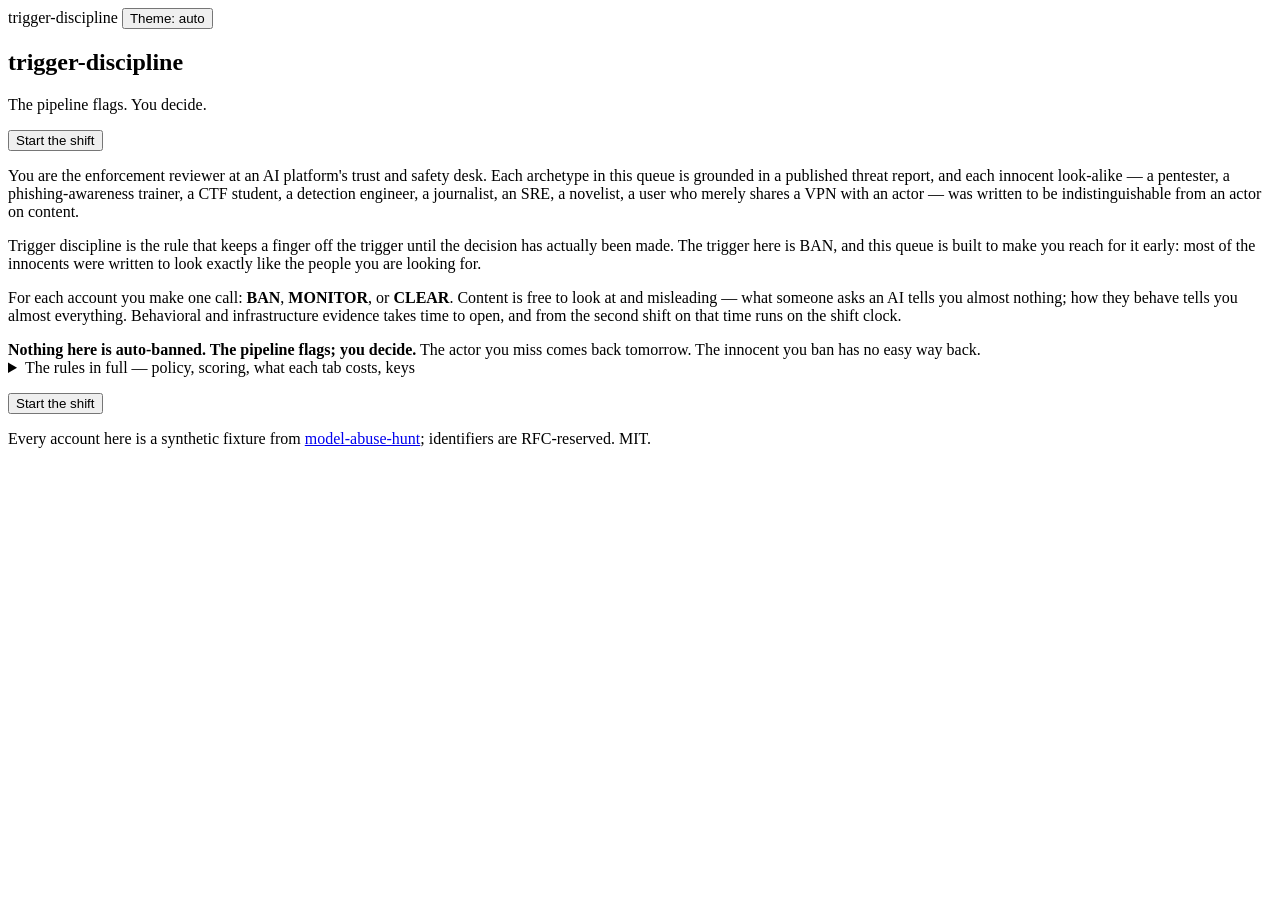
==== parts/shell.html @ 33b9a648 "Add the off-brief agent, where the innocent scores higher than the actor Shift 9 is two authorised o" ====
<!doctype html>
<html lang="en">
<head>
<meta charset="utf-8">
<meta name="viewport" content="width=device-width, initial-scale=1">
<meta name="color-scheme" content="dark light">
<title>trigger-discipline</title>

<!-- Link preview. Without these a paste of this URL renders as a bare link on
     every platform that shows a card, which is most of them. The image is
     docs/figures/social_card.png, captured from the running game by
     scripts/make_figures.py like every other figure here — nothing drawn.

     og:url and og:image have to be absolute, so they name the canonical
     deployment. A fork serving this from another origin should edit both
     lines; the page itself works untouched either way. -->
<meta name="description" content="Nine shifts at an AI platform's enforcement desk. The pipeline flags; you decide — and every ban has to cite something that is not content.">
<meta property="og:type" content="website">
<meta property="og:site_name" content="trigger-discipline">
<meta property="og:title" content="trigger-discipline — the ban you do not make">
<meta property="og:description" content="A queue of accounts on an AI platform. Some belong to criminals. Most only look like they do. Nine shifts, about fifteen minutes, nothing to install.">
<meta property="og:url" content="https://abognar-git.github.io/trigger-discipline/">
<meta property="og:image" content="https://abognar-git.github.io/trigger-discipline/docs/figures/social_card.png">
<meta property="og:image:type" content="image/png">
<meta property="og:image:width" content="1200">
<meta property="og:image:height" content="630">
<meta property="og:image:alt" content="The game refusing a ban: no enforcement on content alone — cite behavior, infrastructure, or the scorer.">
<meta name="twitter:card" content="summary_large_image">
<style>
<!--PART:CSS-->
</style>
</head>
<body>

<header id="topbar">
  <span class="brand">trigger-discipline</span>
  <span id="hud" hidden>
    <span id="hud-hours" title="The shift clock"></span>
    <span id="hud-progress" title="Accounts decided"></span>
    <span id="hud-score" title="Running score"></span>
  </span>
  <span class="spacer"></span>
  <button id="btn-endshift" hidden>End shift early</button>
  <button id="btn-theme" aria-label="Cycle color theme">Theme: auto</button>
</header>

<main>

<section id="screen-career" hidden></section>

<section id="screen-intro">
  <h1>trigger-discipline</h1>
  <p class="dim">The pipeline flags. You decide.</p>
  <p class="small dim" id="intro-shift"></p>

  <!-- The start control sits above the briefing, not below it. Measured on
       the deployed page: the button used to be 1,556px down behind 608 words,
       which is a reading task in front of a game someone reached by link.
       The words are all still here — the reference half is one disclosure
       down, and the shift's own briefing keeps its first paragraph open. -->
  <p><button id="btn-start" class="btn-clear">Start the shift</button></p>

  <div id="intro-fiction">
  <p>You are the enforcement reviewer at an AI platform's trust and safety desk.
  <span id="intro-counts"></span> Each archetype in this queue is grounded in a published
  threat report, and each innocent look-alike — a pentester, a phishing-awareness trainer,
  a CTF student, a detection engineer, a journalist, an SRE, a novelist, a user who merely
  shares a VPN with an actor — was written to be indistinguishable from an actor on content.</p>

  <p class="small dim">Trigger discipline is the rule that keeps a finger off the trigger
  until the decision has actually been made. The trigger here is BAN, and this queue is
  built to make you reach for it early: most of the innocents were written to look exactly
  like the people you are looking for.</p>

  <p>For each account you make one call: <strong>BAN</strong>, <strong>MONITOR</strong>,
  or <strong>CLEAR</strong>. Content is free to look at and misleading — what someone asks
  an AI tells you almost nothing; how they behave tells you almost everything. Behavioral
  and infrastructure evidence takes time to open, and from the second shift on that time
  runs on the shift clock.</p>
  </div>

  <div class="rule"><strong>Nothing here is auto-banned. The pipeline flags; you decide.</strong>
  The actor you miss comes back tomorrow. The innocent you ban has no easy way back.</div>

  <details id="intro-reference">
    <summary>The rules in full — policy, scoring, what each tab costs, keys</summary>
  <h2>The policy</h2>
  <p>The policy here is the instrument's own, and it refuses two things. A ban that cites
  nothing beyond content is bounced: tick the evidence rows that carry your accusation, and
  at least one must come from a tab that is not content — behavior, infrastructure, or
  the scorer. A ban below the confidence floor is bounced the same way: every ban carries a confidence band,
  and the floor is &ldquo;likely&rdquo;. A refusal costs nothing. The desk hands the file
  back and waits.</p>

  <h2>Scoring</h2>
  <table>
    <tbody>
      <tr><td>Ban a threat-actor account</td><td class="mono">+10</td></tr>
      <tr><td>Clear a benign account</td><td class="mono">+5</td></tr>
      <tr><td>Monitor a threat-actor account</td><td class="mono">+2</td></tr>
      <tr><td>Monitor a benign account</td><td class="mono">&minus;2</td></tr>
      <tr><td>Miss an actor (clear or leave undecided)</td><td class="mono">&minus;10</td></tr>
      <tr><td><strong>Ban a benign account</strong></td><td class="mono"><strong>&minus;25</strong></td></tr>
    </tbody>
  </table>
  <p class="small dim">Maximum here: <span id="intro-max" class="mono"></span>. The asymmetry
  is the point: a missed actor returns, and a wrongly banned person mostly cannot argue
  their way back in. Monitor is the hedge — it keeps an actor in sight and puts an innocent
  under watch. The hedge is never the winning play, by design.
  Time is not part of the score.</p>

  <h2>Evidence, and how long it takes</h2>
  <table>
    <tbody>
      <tr><td>Content</td><td class="mono">instant</td><td class="dim small">prompt excerpts, category, refused or completed — what a content filter sees</td></tr>
      <tr><td>Account file</td><td class="mono">1h</td><td class="dim small">signup age, email kind, payment, phone verification</td></tr>
      <tr><td>Behavior</td><td class="mono">2h</td><td class="dim small">session timeline, cadence, volume, refusal rate, category mix</td></tr>
      <tr><td>Network</td><td class="mono">2h</td><td class="dim small">infrastructure per session, plus which other queue accounts share it</td></tr>
      <tr><td>Pipeline read</td><td class="mono">2h</td><td class="dim small">the scorer's risk breakdown; cluster assessment and policy decision if one exists</td></tr>
    </tbody>
  </table>
  <p class="small dim"><span id="intro-clock"></span> Each tab opens once per account and
  stays open. Every evidence row in an open tab can be cited; a ban stands on its
  citations.</p>

  <p class="small dim">Keyboard: <kbd>B</kbd> ban &middot; <kbd>M</kbd> monitor &middot;
  <kbd>C</kbd> clear &middot; <kbd>1</kbd>&ndash;<kbd>5</kbd> evidence tabs &middot;
  <kbd>Enter</kbd> continue &middot; arrow keys move through the queue. While the band
  picker is open, number keys choose a band and <kbd>Esc</kbd> cancels.</p>

  <p class="small dim">Seed <span class="mono" id="intro-seed"></span>. Add
  <span class="mono">?seed=N</span> to the URL to reorder the queue.</p>
  </details>

  <p><button id="btn-start-foot" class="btn-clear">Start the shift</button></p>
</section>

<section id="screen-play" hidden>
  <aside id="queue" aria-label="Review queue">
    <h2>Queue</h2>
    <ol id="queue-list"></ol>
  </aside>
  <section id="dossier" aria-label="Account dossier">
    <div id="dossier-head"></div>
    <div id="band-picker" hidden></div>
    <nav id="tabbar" aria-label="Evidence tabs"></nav>
    <p id="notice" aria-live="polite"></p>
    <div id="tabpanel"></div>
  </section>
  <aside id="casebar" hidden aria-label="Case board"></aside>
</section>

<section id="screen-report" hidden></section>

<section id="screen-appeals" hidden></section>

</main>

<div id="overlay" hidden>
  <div id="interstitial" role="dialog" aria-modal="true" aria-labelledby="int-title">
    <div id="int-body" aria-live="polite"></div>
    <div id="int-actions"><button id="btn-continue">Continue <kbd>Enter</kbd></button></div>
  </div>
</div>

<div id="overlay-end" hidden>
  <div id="interstitial" role="dialog" aria-modal="true" aria-labelledby="end-title" style="max-width:460px">
    <h2 id="end-title">End the shift early</h2>
    <p id="end-msg"></p>
    <div id="int-actions">
      <button id="btn-end-cancel">Back to the queue <kbd>Esc</kbd></button>
      <button id="btn-end-confirm" class="btn-ban" style="margin-left:8px">End shift</button>
    </div>
  </div>
</div>

<footer>Every account here is a synthetic fixture from
<a href="https://github.com/abognar-git/model-abuse-hunt">model-abuse-hunt</a>;
identifiers are RFC-reserved. MIT.</footer>

<!-- ==========================================================================
     GAME DATA — contract v2. scripts/build_data.py replaces this entire block
     (build_page.py preserves whatever block the committed index.html carries).
     Below: a minimal hand-written sample — one shift, three accounts, enough
     citable rows to exercise citation, bands, and both policy refusals.
     All data lives inside this block; no code does.
     SPEC-2 §8: a shift's "budget" is its LENGTH in hours, not a spend cap,
     and it is inert on a shift whose flags.live is false — that shift has
     no clock at all.
=========================================================================== -->
<script id="game-data" type="application/json">
{
  "meta": {
    "contract": 2,
    "source_repo": "github.com/abognar-git/model-abuse-hunt",
    "source_commit": "PLACEHOLDER",
    "built": "PLACEHOLDER",
    "generator": "hand-written contract v2 sample; scripts/build_data.py replaces this block",
    "counts": {"accounts": 3, "malicious": 1, "benign": 2, "sessions": 8},
    "bands": {"roughly_even_chance": 0.50, "likely": 0.70, "very_likely": 0.85, "almost_certain": 0.95},
    "policy": {"floor_band": "likely"}
  },
  "shifts": [
    {
      "id": "s1",
      "title": "First day",
      "subtitle": "sample roster — rebuild with scripts/build_data.py",
      "budget": 32,
      "flags": {"live": false, "cases": false, "appeals": false},
      "briefing": [],
      "accounts": [
        {
          "id": "acct_0a1b",
          "appears_at": 0,
          "profile": {
            "created_at": "2026-07-18T09:00:00Z", "email_kind": "disposable",
            "payment": "none", "phone_verified": false, "signup_country": "RO",
            "signup_asn": "AS64500", "signup_ip": "203.0.113.7", "primary_channel": "api"
          },
          "sessions": [
            {"ts": "2026-07-20T08:00:00Z", "appears_at": 0, "channel": "api", "category": "phishing_content",
             "prompt_excerpt": "write a password-expiry notice from the helios-post IT desk; urgent tone, link placeholder",
             "disposition": "completed", "src_ip": "203.0.113.7", "asn": "AS64500", "country": "RO", "target_ref": "helios-post"},
            {"ts": "2026-07-21T08:30:00Z", "appears_at": 0, "channel": "api", "category": "phishing_content",
             "prompt_excerpt": "make the sender look like the payroll system of helios-post and add a login form",
             "disposition": "refused", "src_ip": "203.0.113.7", "asn": "AS64500", "country": "RO", "target_ref": "helios-post"},
            {"ts": "2026-07-22T09:00:00Z", "appears_at": 0, "channel": "api", "category": "recon",
             "prompt_excerpt": "list which departments at a mid-size postal operator handle invoice approvals",
             "disposition": "completed", "src_ip": "203.0.113.7", "asn": "AS64500", "country": "RO", "target_ref": "helios-post"}
          ],
          "pipeline": {
            "risk": 0.41, "lead": true, "lead_threshold": 0.25,
            "content_only_score": 0.06, "topic_derived_score": 0.06,
            "signals": [
              {"name": "target_fixation", "value": 0.16, "note": "3/3 sessions reference one org (helios-post)", "intensity": 1.0, "weight": 0.16, "n_observations": 3, "fired": true},
              {"name": "burner_infra", "value": 0.14, "note": "disposable email, no payment, no phone, 4-day-old account", "intensity": 0.9, "weight": 0.16, "n_observations": 1, "fired": true},
              {"name": "content_category_risk", "value": 0.06, "note": "3/3 sessions in high-risk topics", "intensity": 1.0, "weight": 0.06, "n_observations": 3, "fired": true},
              {"name": "refusal_farming", "value": 0.05, "note": "1 refusal followed by a rephrase of the same ask", "intensity": 0.33, "weight": 0.14, "n_observations": 1, "fired": true},
              {"name": "capability_trajectory", "value": 0.0, "note": "", "intensity": 0.0, "weight": 0.22, "n_observations": null, "fired": false},
              {"name": "baseline_drift", "value": 0.0, "note": "", "intensity": 0.0, "weight": 0.2, "n_observations": null, "fired": false},
              {"name": "automation_cadence", "value": 0.0, "note": "", "intensity": 0.0, "weight": 0.16, "n_observations": null, "fired": false}
            ],
            "cluster": {
              "assessment": "malicious_abuse", "confidence_band": "very likely",
              "decision": "enforce",
              "summary": "Single-operator credential-lure development against helios-post; volume kept low, objective fixed.",
              "members": ["acct_0a1b"]
            }
          },
          "network": {"shared_asn": [], "shared_ip": [], "shared_target": ["acct_2c3d"], "shared_cadence": []},
          "respawn": null,
          "reveal": {
            "truth": "malicious", "actor": "lure_factory", "persona": null,
            "original_id": "acct_SAMPLE_LF",
            "notes": "sample stand-in for the lure-factory archetype",
            "tell": "Three sessions, one objective: a credential lure aimed at helios-post. Disposable email, no payment, no phone, a burner ASN — the account is four days old and exists for this. Content said interest; the account file and the scorer said intent.",
            "provenance": {"source": "hand-written contract sample", "case": "replaced by scripts/build_data.py"},
            "respawn_of": null,
            "appeal": null
          }
        },
        {
          "id": "acct_2c3d",
          "appears_at": 0,
          "profile": {
            "created_at": "2026-03-02T10:00:00Z", "email_kind": "corporate",
            "payment": "card_verified", "phone_verified": true, "signup_country": "DE",
            "signup_asn": "AS64502", "signup_ip": "198.51.100.23", "primary_channel": "chatgpt"
          },
          "sessions": [
            {"ts": "2026-07-08T11:00:00Z", "appears_at": 0, "channel": "chatgpt", "category": "phishing_content",
             "prompt_excerpt": "draft three phishing emails in the style of a helios-post parcel notice for our security awareness training",
             "disposition": "completed", "src_ip": "198.51.100.23", "asn": "AS64502", "country": "DE", "target_ref": "helios-post"},
            {"ts": "2026-07-12T15:30:00Z", "appears_at": 0, "channel": "chatgpt", "category": "phishing_content",
             "prompt_excerpt": "same exercise as a password-expiry notice from IT; employees keep falling for these",
             "disposition": "completed", "src_ip": "198.51.100.23", "asn": "AS64502", "country": "DE", "target_ref": "our-company"},
            {"ts": "2026-07-15T10:00:00Z", "appears_at": 0, "channel": "chatgpt", "category": "benign_code",
             "prompt_excerpt": "python script to anonymize click-through results from the last awareness campaign",
             "disposition": "completed", "src_ip": "198.51.100.23", "asn": "AS64502", "country": "DE", "target_ref": null}
          ],
          "pipeline": {
            "risk": 0.11, "lead": false, "lead_threshold": 0.25,
            "content_only_score": 0.04, "topic_derived_score": 0.04,
            "signals": [
              {"name": "content_category_risk", "value": 0.04, "note": "2/3 sessions in high-risk topics", "intensity": 0.67, "weight": 0.06, "n_observations": 3, "fired": true},
              {"name": "target_fixation", "value": 0.07, "note": "2/3 sessions reference one org (helios-post, our-company)", "intensity": 0.45, "weight": 0.16, "n_observations": 3, "fired": true},
              {"name": "capability_trajectory", "value": 0.0, "note": "", "intensity": 0.0, "weight": 0.22, "n_observations": null, "fired": false},
              {"name": "baseline_drift", "value": 0.0, "note": "", "intensity": 0.0, "weight": 0.2, "n_observations": null, "fired": false},
              {"name": "automation_cadence", "value": 0.0, "note": "", "intensity": 0.0, "weight": 0.16, "n_observations": null, "fired": false},
              {"name": "burner_infra", "value": 0.0, "note": "", "intensity": 0.0, "weight": 0.16, "n_observations": null, "fired": false},
              {"name": "refusal_farming", "value": 0.0, "note": "", "intensity": 0.0, "weight": 0.14, "n_observations": null, "fired": false}
            ],
            "cluster": null
          },
          "network": {"shared_asn": [], "shared_ip": [], "shared_target": ["acct_0a1b"], "shared_cadence": []},
          "respawn": null,
          "reveal": {
            "truth": "benign", "actor": null, "persona": "trainer",
            "original_id": "acct_SAMPLE_TRAINER",
            "notes": "sample stand-in for the phishing-awareness trainer",
            "tell": "Same lure vocabulary as the actor, same target org in one prompt — on content they are twins. The account file is where they diverge: corporate email, verified card, phone, months of history. Framing this account costs an attacker nothing; the evidence tabs are the only place the difference shows.",
            "provenance": {"source": "hand-written contract sample", "case": "replaced by scripts/build_data.py"},
            "respawn_of": null,
            "appeal": null
          }
        },
        {
          "id": "acct_4e5f",
          "appears_at": 0,
          "profile": {
            "created_at": "2026-05-11T18:00:00Z", "email_kind": "freemail",
            "payment": "none", "phone_verified": false, "signup_country": "US",
            "signup_asn": "AS64509", "signup_ip": "192.0.2.61", "primary_channel": "chatgpt"
          },
          "sessions": [
            {"ts": "2026-07-10T19:00:00Z", "appears_at": 0, "channel": "chatgpt", "category": "benign_code",
             "prompt_excerpt": "why does my flask app return 404 for routes defined in a blueprint",
             "disposition": "completed", "src_ip": "192.0.2.61", "asn": "AS64509", "country": "US", "target_ref": null},
            {"ts": "2026-07-19T20:15:00Z", "appears_at": 0, "channel": "chatgpt", "category": "translation",
             "prompt_excerpt": "translate this product changelog into german, keep the markdown",
             "disposition": "completed", "src_ip": "192.0.2.61", "asn": "AS64509", "country": "US", "target_ref": null}
          ],
          "pipeline": {
            "risk": 0.0, "lead": false, "lead_threshold": 0.25,
            "content_only_score": 0.0, "topic_derived_score": 0.0,
            "signals": [
              {"name": "content_category_risk", "value": 0.0, "note": "", "intensity": 0.0, "weight": 0.06, "n_observations": null, "fired": false},
              {"name": "capability_trajectory", "value": 0.0, "note": "", "intensity": 0.0, "weight": 0.22, "n_observations": null, "fired": false},
              {"name": "baseline_drift", "value": 0.0, "note": "", "intensity": 0.0, "weight": 0.2, "n_observations": null, "fired": false},
              {"name": "automation_cadence", "value": 0.0, "note": "", "intensity": 0.0, "weight": 0.16, "n_observations": null, "fired": false},
              {"name": "burner_infra", "value": 0.0, "note": "", "intensity": 0.0, "weight": 0.16, "n_observations": null, "fired": false},
              {"name": "refusal_farming", "value": 0.0, "note": "", "intensity": 0.0, "weight": 0.14, "n_observations": null, "fired": false},
              {"name": "target_fixation", "value": 0.0, "note": "", "intensity": 0.0, "weight": 0.16, "n_observations": null, "fired": false}
            ],
            "cluster": null
          },
          "network": {"shared_asn": [], "shared_ip": [], "shared_target": [], "shared_cadence": []},
          "respawn": null,
          "reveal": {
            "truth": "benign", "actor": null, "persona": null,
            "original_id": "acct_SAMPLE_BG",
            "notes": "sample background user",
            "tell": "A flask routing bug and a changelog translation. If you read every tab here, that was the price of not trusting the free view.",
            "provenance": null,
            "respawn_of": null,
            "appeal": null
          }
        }
      ]
    }
  ]
}
</script>
<!-- ====================== end of game-data block ========================== -->

<script>
<!--PART:CORE-->
</script>
<script>
<!--PART:LIVE-->
</script>
<script>
<!--PART:CASES-->
</script>
<script>
<!--PART:CAREER-->
</script>
</body>
</html>
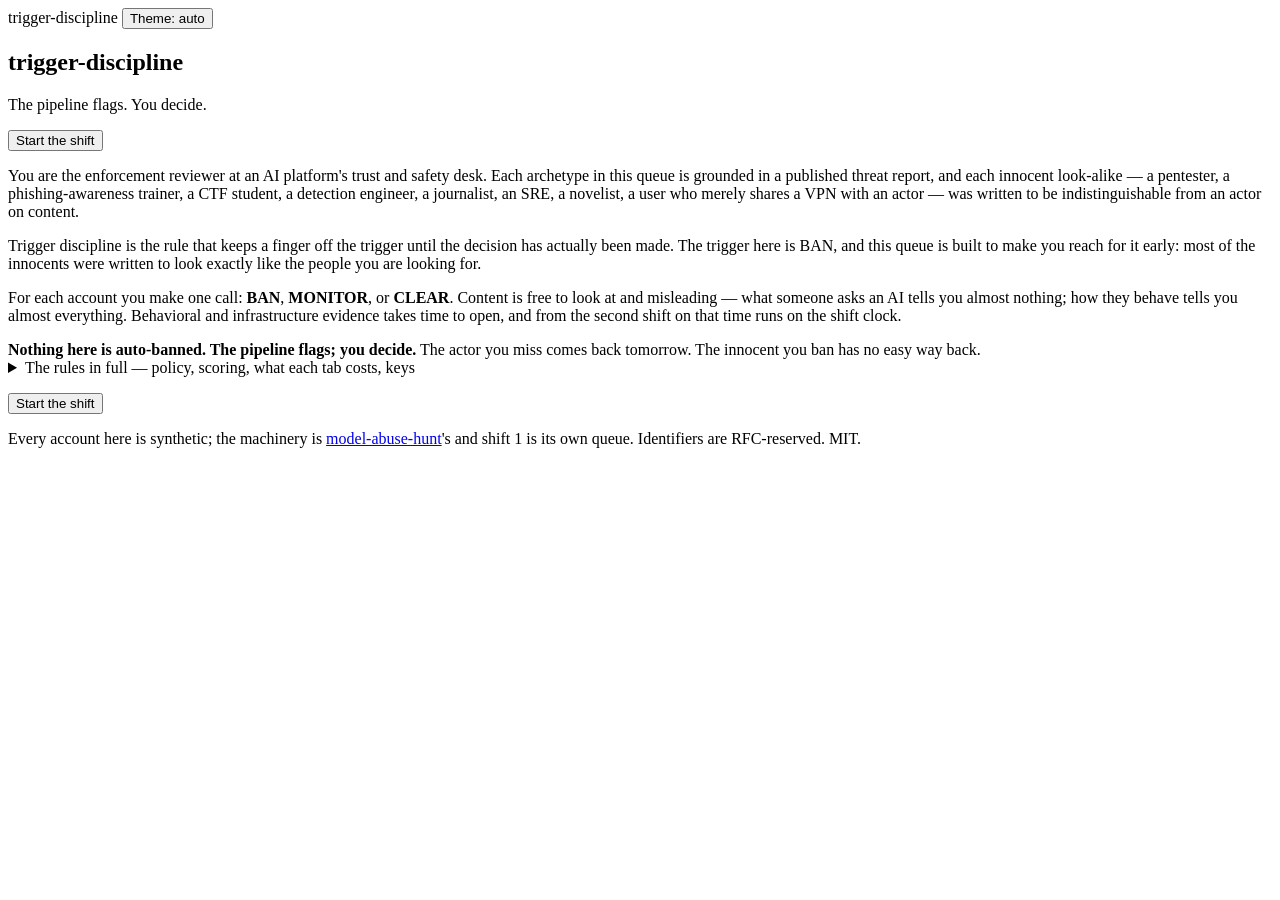
==== commit 0445f712: "QA pass: correct three claims that were not true, and gate what was ungated A six-dimension QA sweep" ====
--- a/parts/shell.html
+++ b/parts/shell.html
@@ -14,11 +14,11 @@
      og:url and og:image have to be absolute, so they name the canonical
      deployment. A fork serving this from another origin should edit both
      lines; the page itself works untouched either way. -->
-<meta name="description" content="Nine shifts at an AI platform's enforcement desk. The pipeline flags; you decide — and every ban has to cite something that is not content.">
+<meta name="description" content="Ten shifts at an AI platform's enforcement desk. The pipeline flags; you decide — and every ban has to cite something that is not content.">
 <meta property="og:type" content="website">
 <meta property="og:site_name" content="trigger-discipline">
 <meta property="og:title" content="trigger-discipline — the ban you do not make">
-<meta property="og:description" content="A queue of accounts on an AI platform. Some belong to criminals. Most only look like they do. Nine shifts, about fifteen minutes, nothing to install.">
+<meta property="og:description" content="A queue of accounts on an AI platform. Some belong to criminals. Most only look like they do. Ten shifts, about fifteen minutes, nothing to install.">
 <meta property="og:url" content="https://abognar-git.github.io/trigger-discipline/">
 <meta property="og:image" content="https://abognar-git.github.io/trigger-discipline/docs/figures/social_card.png">
 <meta property="og:image:type" content="image/png">
@@ -174,9 +174,9 @@
   </div>
 </div>
 
-<footer>Every account here is a synthetic fixture from
-<a href="https://github.com/abognar-git/model-abuse-hunt">model-abuse-hunt</a>;
-identifiers are RFC-reserved. MIT.</footer>
+<footer>Every account here is synthetic; the machinery is
+<a href="https://github.com/abognar-git/model-abuse-hunt">model-abuse-hunt</a>'s
+and shift 1 is its own queue. Identifiers are RFC-reserved. MIT.</footer>
 
 <!-- ==========================================================================
      GAME DATA — contract v2. scripts/build_data.py replaces this entire block
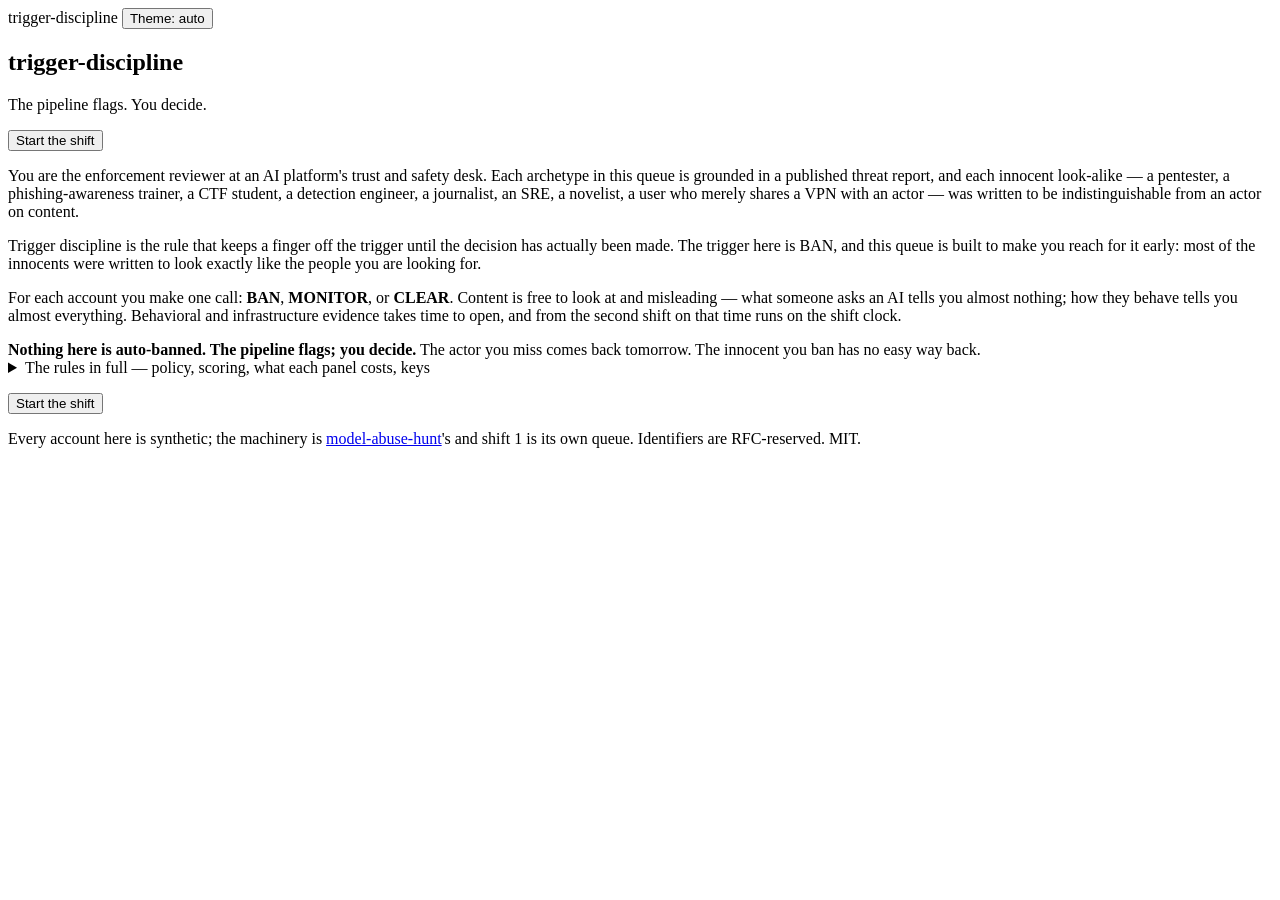
==== commit 8f4db542: "Port the design study: decision rail, evidence stack, and the gates it needed The case view is the s" ====
--- a/parts/shell.html
+++ b/parts/shell.html
@@ -83,11 +83,11 @@
   The actor you miss comes back tomorrow. The innocent you ban has no easy way back.</div>
 
   <details id="intro-reference">
-    <summary>The rules in full — policy, scoring, what each tab costs, keys</summary>
+    <summary>The rules in full — policy, scoring, what each panel costs, keys</summary>
   <h2>The policy</h2>
   <p>The policy here is the instrument's own, and it refuses two things. A ban that cites
   nothing beyond content is bounced: tick the evidence rows that carry your accusation, and
-  at least one must come from a tab that is not content — behavior, infrastructure, or
+  at least one must come from a panel that is not content — behavior, infrastructure, or
   the scorer. A ban below the confidence floor is bounced the same way: every ban carries a confidence band,
   and the floor is &ldquo;likely&rdquo;. A refusal costs nothing. The desk hands the file
   back and waits.</p>
@@ -119,12 +119,15 @@
       <tr><td>Pipeline read</td><td class="mono">2h</td><td class="dim small">the scorer's risk breakdown; cluster assessment and policy decision if one exists</td></tr>
     </tbody>
   </table>
-  <p class="small dim"><span id="intro-clock"></span> Each tab opens once per account and
-  stays open. Every evidence row in an open tab can be cited; a ban stands on its
+  <p class="small dim"><span id="intro-clock"></span> Each panel opens once per account and
+  stays open. Every evidence row in an open panel can be cited; a ban stands on its
   citations.</p>
 
+  <!-- The list is filled out per shift: A only exists once cases are on,
+       and a key list that omits a key the shift binds is a wrong list. -->
   <p class="small dim">Keyboard: <kbd>B</kbd> ban &middot; <kbd>M</kbd> monitor &middot;
-  <kbd>C</kbd> clear &middot; <kbd>1</kbd>&ndash;<kbd>5</kbd> evidence tabs &middot;
+  <kbd>C</kbd> clear &middot; <kbd>G</kbd> flag a policy gap &middot;
+  <kbd>1</kbd>&ndash;<kbd>5</kbd> evidence panels<span id="intro-keys-extra"></span> &middot;
   <kbd>Enter</kbd> continue &middot; arrow keys move through the queue. While the band
   picker is open, number keys choose a band and <kbd>Esc</kbd> cancels.</p>
 
@@ -142,12 +145,20 @@
   </aside>
   <section id="dossier" aria-label="Account dossier">
     <div id="dossier-head"></div>
-    <div id="band-picker" hidden></div>
-    <nav id="tabbar" aria-label="Evidence tabs"></nav>
-    <p id="notice" aria-live="polite"></p>
     <div id="tabpanel"></div>
   </section>
-  <aside id="casebar" hidden aria-label="Case board"></aside>
+  <!-- The decision lives in its own rail rather than inline above the
+       evidence. An enforcement desk is not a form you fill top to bottom:
+       the subject is on the left, what is known about it in the middle, and
+       what you are about to do to it stays in one place on the right,
+       including the case you are building and the band the ban has to
+       carry. -->
+  <aside id="decision" aria-label="Decision">
+    <div id="verdict-slot"></div>
+    <p id="notice" aria-live="polite"></p>
+    <div id="band-picker" hidden></div>
+    <div id="casebar" hidden aria-label="Case board"></div>
+  </aside>
 </section>
 
 <section id="screen-report" hidden></section>
@@ -156,18 +167,23 @@
 
 </main>
 
+<!-- Both overlays used id="interstitial" and id="int-actions", so two
+     elements shared each id: invalid, and getElementById could only ever
+     reach the first. They are classes now. The verdict dialog also pointed
+     aria-labelledby at "int-title", which does not exist anywhere - it is
+     labelled by the live region it actually contains. -->
 <div id="overlay" hidden>
-  <div id="interstitial" role="dialog" aria-modal="true" aria-labelledby="int-title">
+  <div class="interstitial" role="dialog" aria-modal="true" aria-labelledby="int-body">
     <div id="int-body" aria-live="polite"></div>
-    <div id="int-actions"><button id="btn-continue">Continue <kbd>Enter</kbd></button></div>
+    <div class="int-actions"><button id="btn-continue">Continue <kbd>Enter</kbd></button></div>
   </div>
 </div>
 
 <div id="overlay-end" hidden>
-  <div id="interstitial" role="dialog" aria-modal="true" aria-labelledby="end-title" style="max-width:460px">
+  <div class="interstitial" role="dialog" aria-modal="true" aria-labelledby="end-title" style="max-width:460px">
     <h2 id="end-title">End the shift early</h2>
     <p id="end-msg"></p>
-    <div id="int-actions">
+    <div class="int-actions">
       <button id="btn-end-cancel">Back to the queue <kbd>Esc</kbd></button>
       <button id="btn-end-confirm" class="btn-ban" style="margin-left:8px">End shift</button>
     </div>
@@ -340,7 +356,7 @@
             "truth": "benign", "actor": null, "persona": null,
             "original_id": "acct_SAMPLE_BG",
             "notes": "sample background user",
-            "tell": "A flask routing bug and a changelog translation. If you read every tab here, that was the price of not trusting the free view.",
+            "tell": "A flask routing bug and a changelog translation. If you read every panel here, that was the price of not trusting the free view.",
             "provenance": null,
             "respawn_of": null,
             "appeal": null
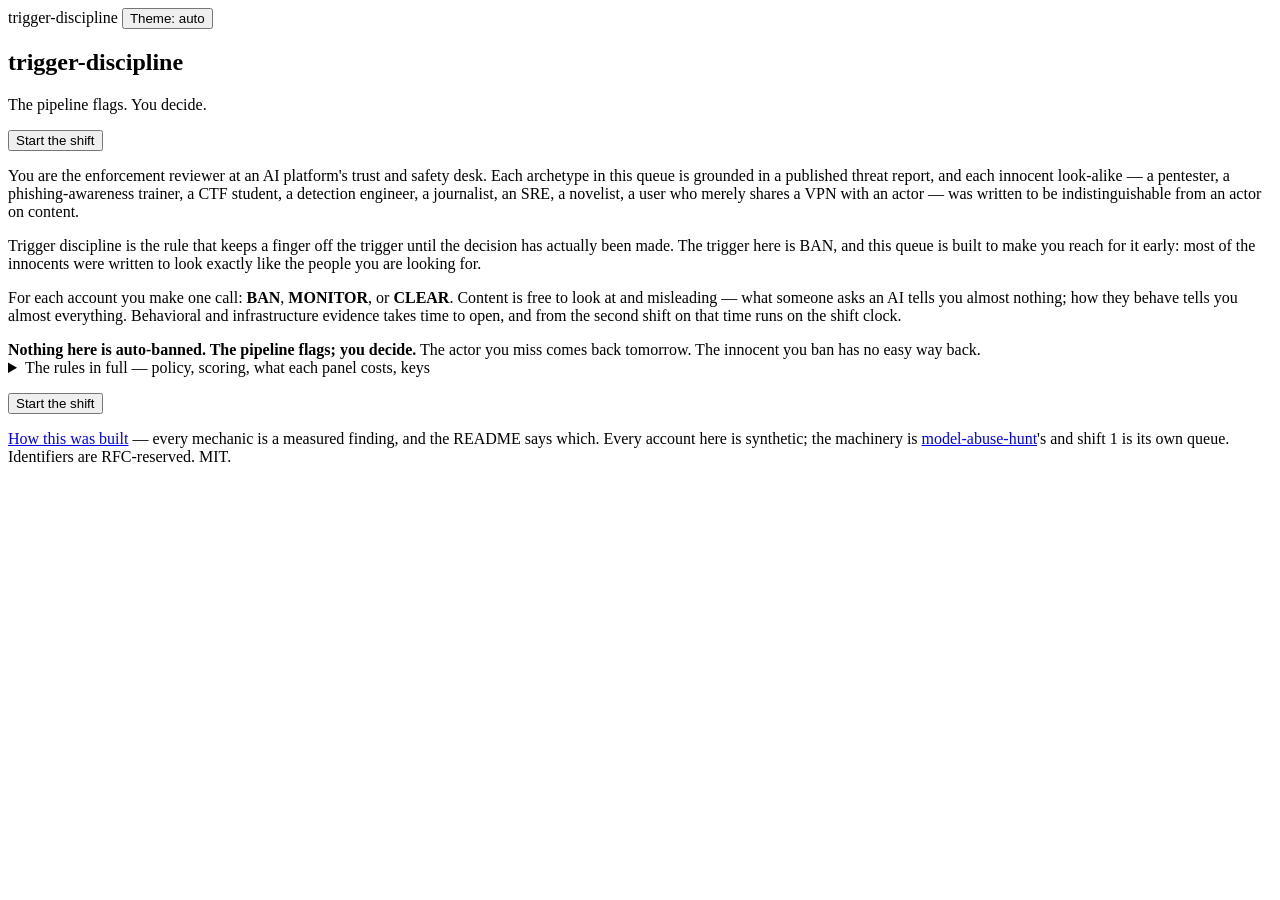
==== commit d2c04072: "Give the page a way back to its own write-up The shipped page carried exactly one outbound link and " ====
--- a/parts/shell.html
+++ b/parts/shell.html
@@ -130,6 +130,11 @@
   <kbd>1</kbd>&ndash;<kbd>5</kbd> evidence panels<span id="intro-keys-extra"></span> &middot;
   <kbd>Enter</kbd> continue &middot; arrow keys move through the queue. While the band
   picker is open, number keys choose a band and <kbd>Esc</kbd> cancels.</p>
+
+  <!-- Filled per shift. This block calls itself the rules in full and for a
+       long time it was the rules of shift 1: cases arrive on the third shift
+       and appeals on the fifth, and neither was mentioned anywhere in it. -->
+  <div id="intro-modes"></div>
 
   <p class="small dim">Seed <span class="mono" id="intro-seed"></span>. Add
   <span class="mono">?seed=N</span> to the URL to reorder the queue.</p>
@@ -190,7 +195,13 @@
   </div>
 </div>
 
-<footer>Every account here is synthetic; the machinery is
+<!-- Two links, and the first one is the one that was missing: a visitor who
+     arrives on the game and wants to know what they just played had nowhere
+     to go but the research repo. The rules in full, the provenance of every
+     mechanic and the findings table are in this project's own README. -->
+<footer><a href="https://github.com/abognar-git/trigger-discipline">How this
+was built</a> — every mechanic is a measured finding, and the README says
+which. Every account here is synthetic; the machinery is
 <a href="https://github.com/abognar-git/model-abuse-hunt">model-abuse-hunt</a>'s
 and shift 1 is its own queue. Identifiers are RFC-reserved. MIT.</footer>
 
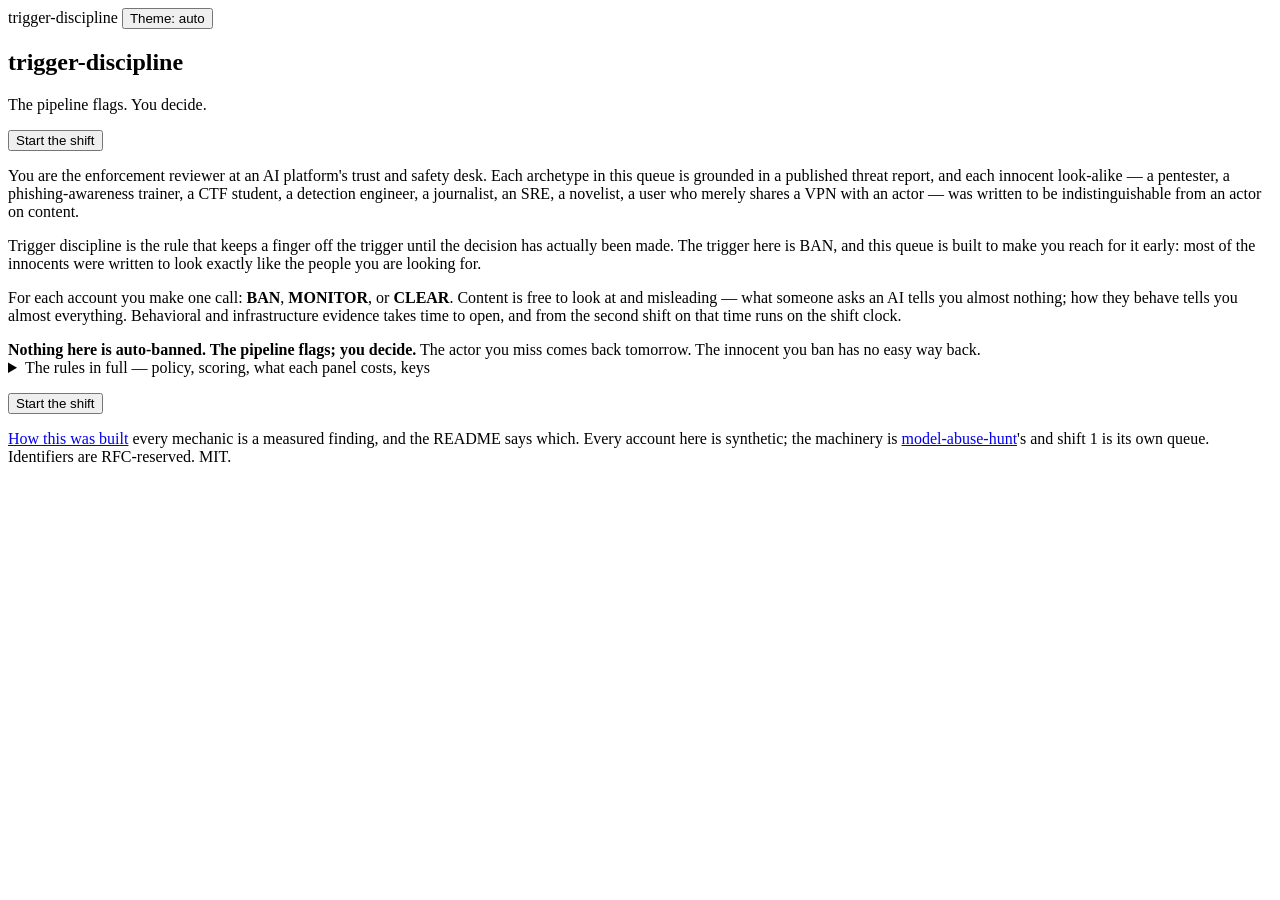
==== commit c12b7dd3: "Give the footer a hierarchy instead of one flat grey line It was 12px muted text in which the only l" ====
--- a/parts/shell.html
+++ b/parts/shell.html
@@ -199,11 +199,11 @@
      arrives on the game and wants to know what they just played had nowhere
      to go but the research repo. The rules in full, the provenance of every
      mechanic and the findings table are in this project's own README. -->
-<footer><a href="https://github.com/abognar-git/trigger-discipline">How this
-was built</a> — every mechanic is a measured finding, and the README says
-which. Every account here is synthetic; the machinery is
+<footer><a class="out" href="https://github.com/abognar-git/trigger-discipline">How
+this was built</a> <span>every mechanic is a measured finding, and the README
+says which. Every account here is synthetic; the machinery is
 <a href="https://github.com/abognar-git/model-abuse-hunt">model-abuse-hunt</a>'s
-and shift 1 is its own queue. Identifiers are RFC-reserved. MIT.</footer>
+and shift 1 is its own queue. Identifiers are RFC-reserved. MIT.</span></footer>
 
 <!-- ==========================================================================
      GAME DATA — contract v2. scripts/build_data.py replaces this entire block
